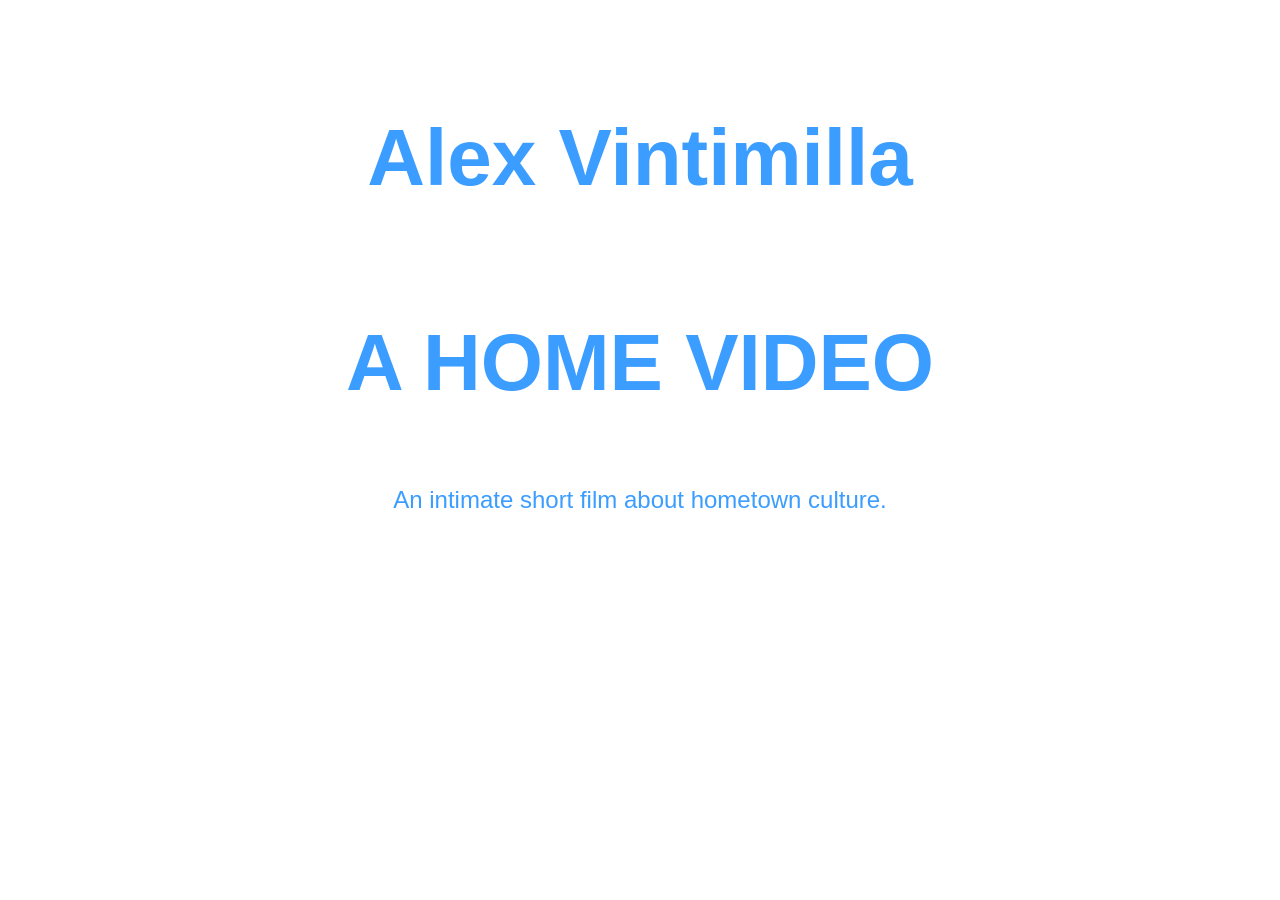
==== a-home-video.html @ aff93da0 "describe what you changed" ====
<!DOCTYPE html>
<html lang="en">
  <a href="index.html" class="home-link">
  <h1>Alex Vintimilla</h1>
</a>
<head>
  <meta charset="UTF-8">
  <meta name="viewport" content="width=device-width, initial-scale=1.0">
  <title>A Home Video</title>
  <link rel="stylesheet" href="style.css">
</head>
<body>

  <h1>A HOME VIDEO</h1>
  <p>An intimate short film about hometown culture.</p>

  <br><br>

</body>
</html>
---- style.css ----
body {
  background: rgb(255, 255, 255);
  color: rgb(59, 157, 255);
  font-family: 'Futura', 'Arial', sans-serif;
  font-weight: lighter;
  padding: 40px;
  line-height: 1.4;
  
  display: flex;
  flex-direction: column;
  align-items: center; /* centers everything horizontally */
  text-align: center;  /* centers text */
}

/* HEADINGS */
h1 {
  font-size: 5em;
  margin-bottom: 0.5em;
}

h2 {
  font-size: 2em;
  margin-top: 2em;
  margin-bottom: 0.5em;
}

p {
  font-size: 1.5em;
  max-width: 600px;
}

/* SECTION */
section {
  width: 80%;
  max-width: 800px;
  margin-top: 50px;
  padding: 20px;
  border-top: 1px solid rgba(59, 157, 255);
}

/* WORK BOXES */
.work-box {
  display: block;
  text-decoration: none;
  color: inherit;

  padding: 20px;
  margin: 10px auto;
  width: 250px;

  border: none;
  background: none;

  transition: transform 0.2s, opacity 0.2s;
}

.work-box:hover {
  transform: scale(1.2);
  opacity: 0.7;
  cursor: pointer;
}
.home-link {
  text-decoration: none; /* removes underline */
  color: inherit;        /* keeps your blue color */
}

.home-link:hover h1 {
  color: #5db3ff; /* same hover effect you already use */
  cursor: pointer;
}
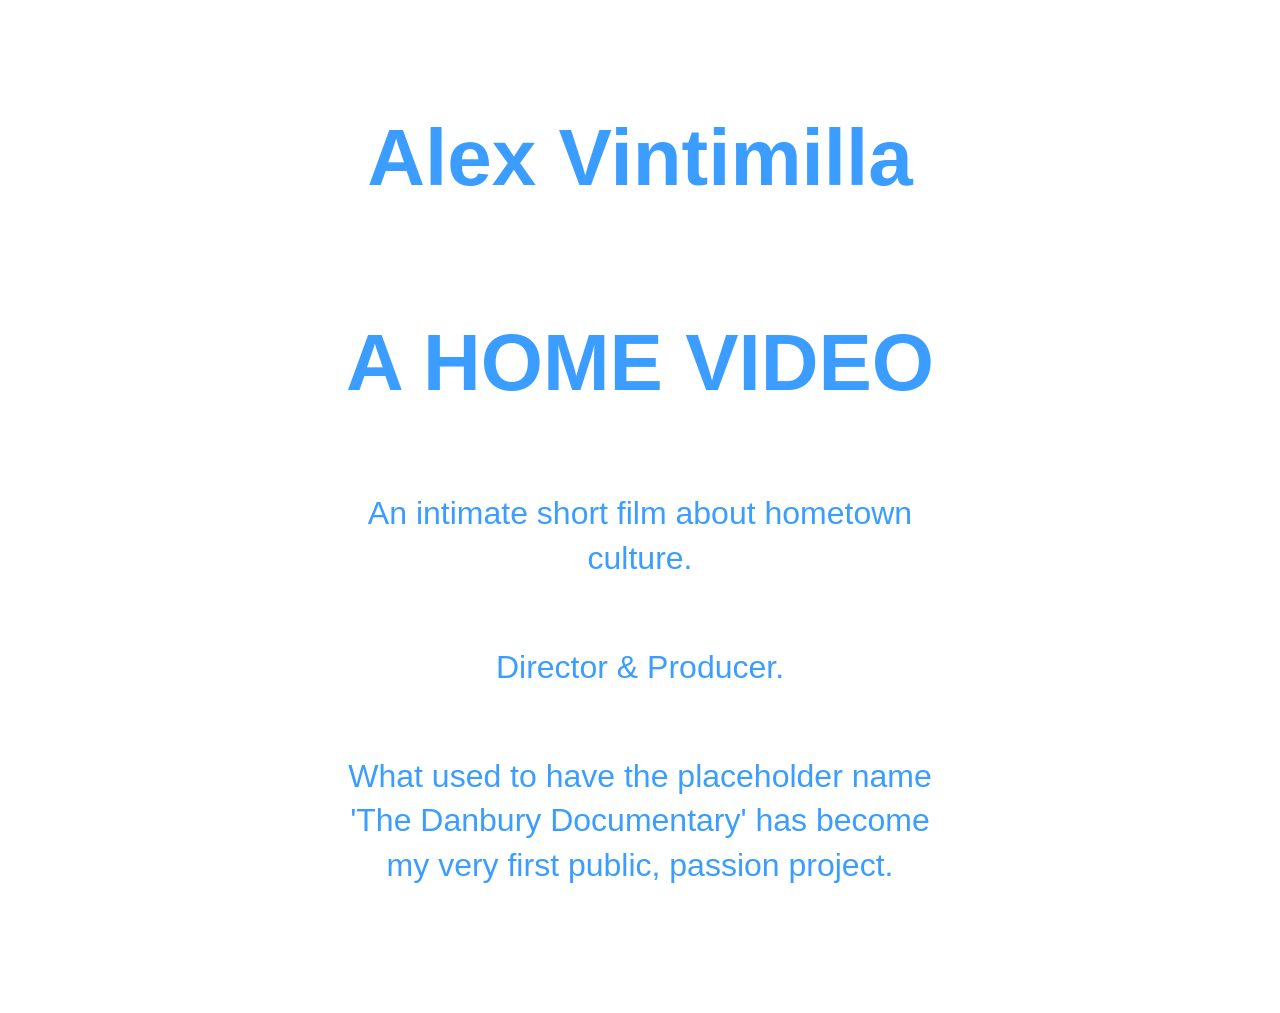
==== commit f79ad015: "describe what you changed" ====
--- a/a-home-video.html
+++ b/a-home-video.html
@@ -13,6 +13,9 @@
 
   <h1>A HOME VIDEO</h1>
   <p>An intimate short film about hometown culture.</p>
+   <p>Director & Producer.</p>
+
+    <p>What used to have the placeholder name 'The Danbury Documentary' has become my very first public, passion project.</p>
 
   <br><br>
 
--- a/style.css
+++ b/style.css
@@ -25,7 +25,7 @@
 }
 
 p {
-  font-size: 1.5em;
+  font-size: 2em;
   max-width: 600px;
 }
 
@@ -55,7 +55,7 @@
 }
 
 .work-box:hover {
-  transform: scale(1.2);
+  transform: scale(1.6);
   opacity: 0.7;
   cursor: pointer;
 }
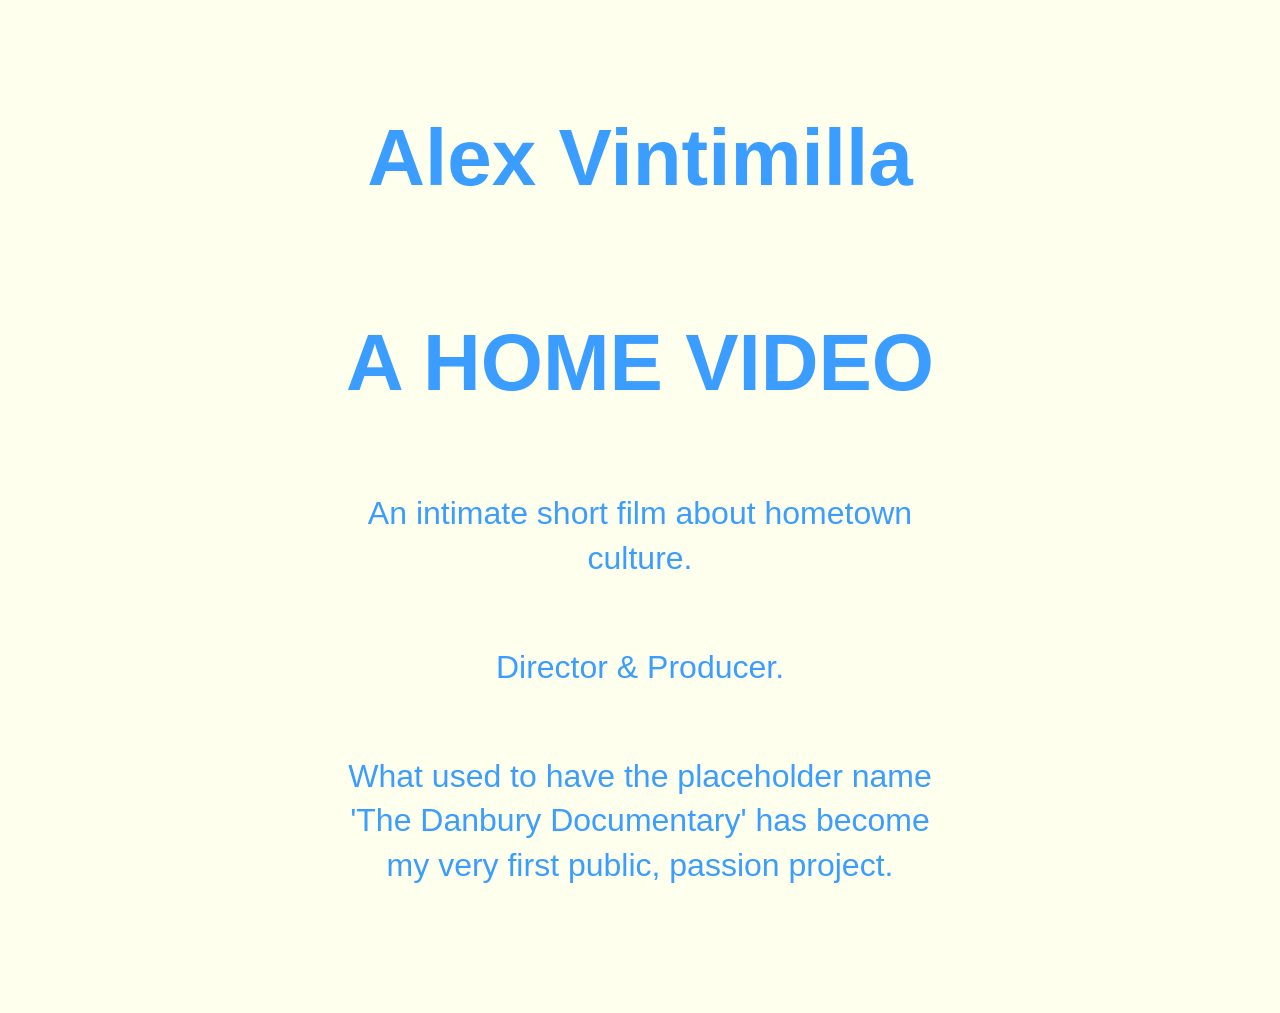
==== commit 2d701a04: "Fixed Diaspora link" ====
--- a/a-home-video.html
+++ b/a-home-video.html
@@ -1,8 +1,5 @@
 <!DOCTYPE html>
 <html lang="en">
-  <a href="index.html" class="home-link">
-  <h1>Alex Vintimilla</h1>
-</a>
 <head>
   <meta charset="UTF-8">
   <meta name="viewport" content="width=device-width, initial-scale=1.0">
@@ -11,11 +8,16 @@
 </head>
 <body>
 
-  <h1>A HOME VIDEO</h1>
+  <a href="index.html" class="home-link">
+    <h1>Alex Vintimilla</h1>
+  </a>
+
+  <a href="https://www.instagram.com/danbury.film" target="_blank">
+    <h1>A HOME VIDEO</h1>
+  </a>
   <p>An intimate short film about hometown culture.</p>
-   <p>Director & Producer.</p>
-
-    <p>What used to have the placeholder name 'The Danbury Documentary' has become my very first public, passion project.</p>
+  <p>Director & Producer.</p>
+  <p>What used to have the placeholder name 'The Danbury Documentary' has become my very first public, passion project.</p>
 
   <br><br>
 
--- a/style.css
+++ b/style.css
@@ -1,18 +1,19 @@
+/* ---------------- Base ---------------- */
 body {
-  background: rgb(255, 255, 255);
+  background: rgba(255, 255, 234, 0.817);
   color: rgb(59, 157, 255);
   font-family: 'Futura', 'Arial', sans-serif;
   font-weight: lighter;
   padding: 40px;
   line-height: 1.4;
-  
+
   display: flex;
   flex-direction: column;
-  align-items: center; /* centers everything horizontally */
-  text-align: center;  /* centers text */
+  align-items: center;
+  text-align: center;
 }
 
-/* HEADINGS */
+/* ---------------- Typography ---------------- */
 h1 {
   font-size: 5em;
   margin-bottom: 0.5em;
@@ -29,16 +30,36 @@
   max-width: 600px;
 }
 
-/* SECTION */
+/* ---------------- Links (FIXES PURPLE ISSUE) ---------------- */
+a {
+  color: rgb(59, 157, 255);   /* same as your text */
+  text-decoration: none;
+  transition: color 0.2s ease, opacity 0.2s ease;
+}
+
+a:visited {
+  color: rgb(59, 157, 255);   /* prevents purple */
+}
+
+a:hover {
+  color: #5db3ff;
+  opacity: 0.8;
+}
+
+a:active {
+  color: #3a9cff;
+}
+
+/* ---------------- Sections ---------------- */
 section {
   width: 80%;
   max-width: 800px;
   margin-top: 50px;
   padding: 20px;
-  border-top: 1px solid rgba(59, 157, 255);
+  border-top: 1px solid rgb(59, 157, 255);
 }
 
-/* WORK BOXES */
+/* ---------------- Work Boxes ---------------- */
 .work-box {
   display: block;
   text-decoration: none;
@@ -51,7 +72,7 @@
   border: none;
   background: none;
 
-  transition: transform 0.2s, opacity 0.2s;
+  transition: transform 0.2s ease, opacity 0.2s ease;
 }
 
 .work-box:hover {
@@ -59,12 +80,14 @@
   opacity: 0.7;
   cursor: pointer;
 }
+
+/* ---------------- Home Link ---------------- */
 .home-link {
-  text-decoration: none; /* removes underline */
-  color: inherit;        /* keeps your blue color */
+  text-decoration: none;
+  color: inherit;
 }
 
 .home-link:hover h1 {
-  color: #5db3ff; /* same hover effect you already use */
+  color: #5db3ff;
   cursor: pointer;
 }
